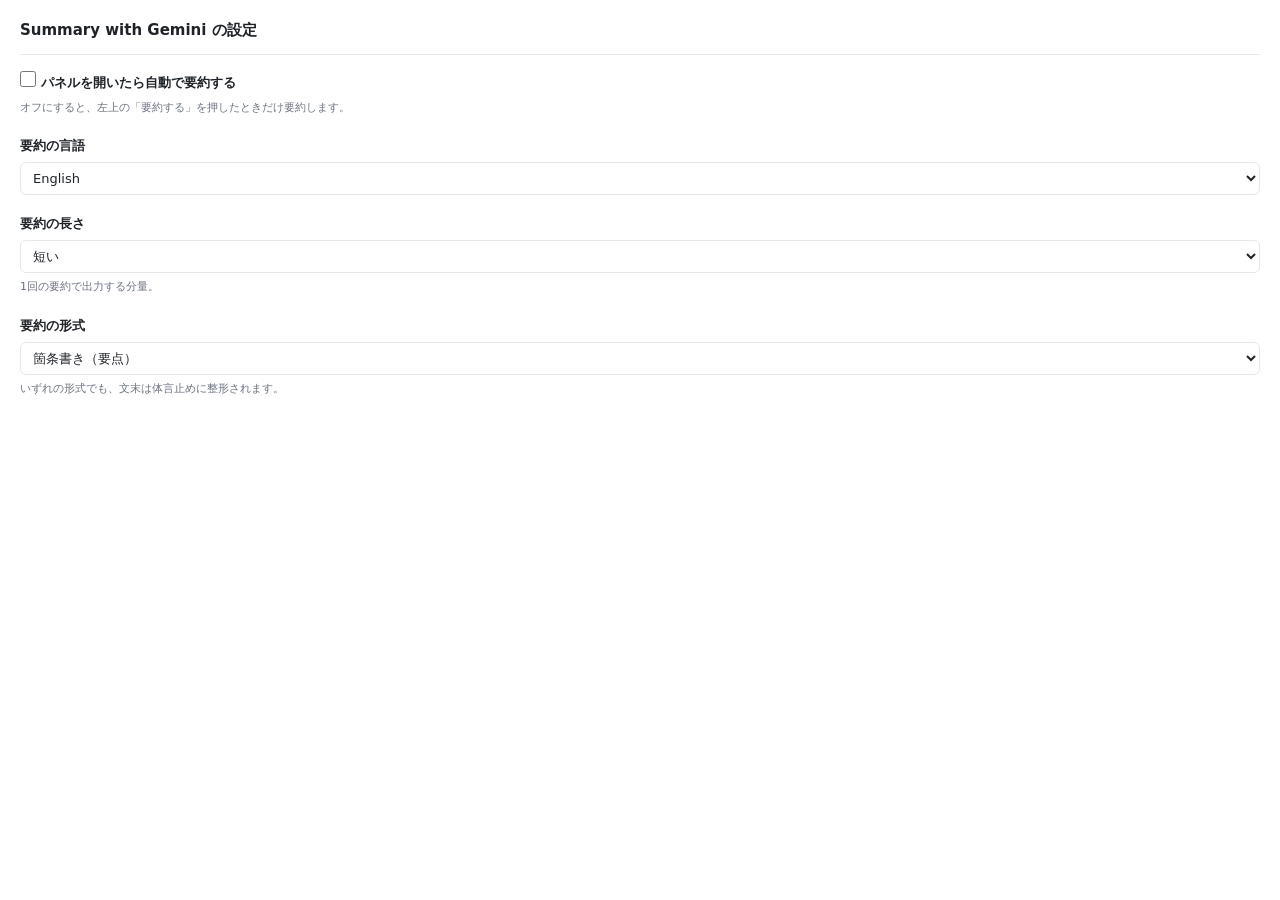
==== options.html @ f43a0a7b "Summary with Gemini: Chrome拡張の初回コミット 表示中のWebページ本文を、Chrome内蔵AI(Gemini Nano / Summarizer API)で 要約して右サイ" ====
<!doctype html>
<html lang="ja">
<head>
  <meta charset="utf-8" />
  <title>Summary with Gemini の設定</title>
  <link rel="stylesheet" href="options.css" />
</head>
<body>
  <h1>Summary with Gemini の設定</h1>

  <form id="form">
    <div class="field">
      <label class="check">
        <input type="checkbox" id="autoRun" />
        <span>パネルを開いたら自動で要約する</span>
      </label>
      <p class="hint">オフにすると、左上の「要約する」を押したときだけ要約します。</p>
    </div>

    <div class="field">
      <label for="language">要約の言語</label>
      <select id="language">
        <option value="en">English</option>
        <option value="ja">日本語</option>
        <option value="zh">中文（简体）</option>
      </select>
      <p class="hint" id="languageHint"></p>
    </div>

    <div class="field">
      <label for="length">要約の長さ</label>
      <select id="length">
        <option value="short">短い</option>
        <option value="medium">ふつう</option>
        <option value="long">長い</option>
      </select>
      <p class="hint">1回の要約で出力する分量。</p>
    </div>

    <div class="field">
      <label for="type">要約の形式</label>
      <select id="type">
        <option value="key-points">箇条書き（要点）</option>
        <option value="tldr">TL;DR（短いまとめ）</option>
        <option value="teaser">ティザー（興味を引く導入）</option>
        <option value="headline">見出し（1行）</option>
      </select>
      <p class="hint">いずれの形式でも、文末は体言止めに整形されます。</p>
    </div>
  </form>

  <p class="saved" id="saved" hidden>保存しました</p>

  <script src="options.js" type="module"></script>
</body>
</html>
---- options.css ----
:root {
  --bg: #ffffff;
  --fg: #1f2328;
  --muted: #6b7280;
  --line: #e5e7eb;
  --accent: #2563eb;
  --ok: #16a34a;
}
@media (prefers-color-scheme: dark) {
  :root {
    --bg: #17181c;
    --fg: #e8eaed;
    --muted: #9aa0a6;
    --line: #2e3035;
    --accent: #4c8dff;
    --ok: #4ade80;
  }
}
* { box-sizing: border-box; }
body {
  margin: 0;
  min-width: 320px;
  padding: 18px 20px 20px;
  background: var(--bg);
  color: var(--fg);
  font: 14px/1.7 system-ui, -apple-system, "Segoe UI", "Hiragino Kaku Gothic ProN", "Noto Sans JP", sans-serif;
}
h1 {
  margin: 0 0 16px;
  padding-bottom: 10px;
  font-size: 15px;
  font-weight: 650;
  border-bottom: 1px solid var(--line);
}
.field { margin-bottom: 18px; }
.field label { display: block; margin-bottom: 5px; font-size: 13px; font-weight: 600; }
select {
  width: 100%;
  padding: 7px 8px;
  font: inherit;
  font-size: 13px;
  color: var(--fg);
  background: var(--bg);
  border: 1px solid var(--line);
  border-radius: 6px;
}
select:focus { outline: 2px solid var(--accent); outline-offset: 1px; }
.check {
  display: flex;
  align-items: center;
  gap: 8px;
  margin-bottom: 0;
  font-size: 13px;
  font-weight: 600;
  cursor: pointer;
}
.check input {
  width: 16px;
  height: 16px;
  margin: 0;
  accent-color: var(--accent);
  cursor: pointer;
}
.hint { margin: 5px 0 0; font-size: 11px; color: var(--muted); }
.saved { margin: 0; font-size: 12px; color: var(--ok); }
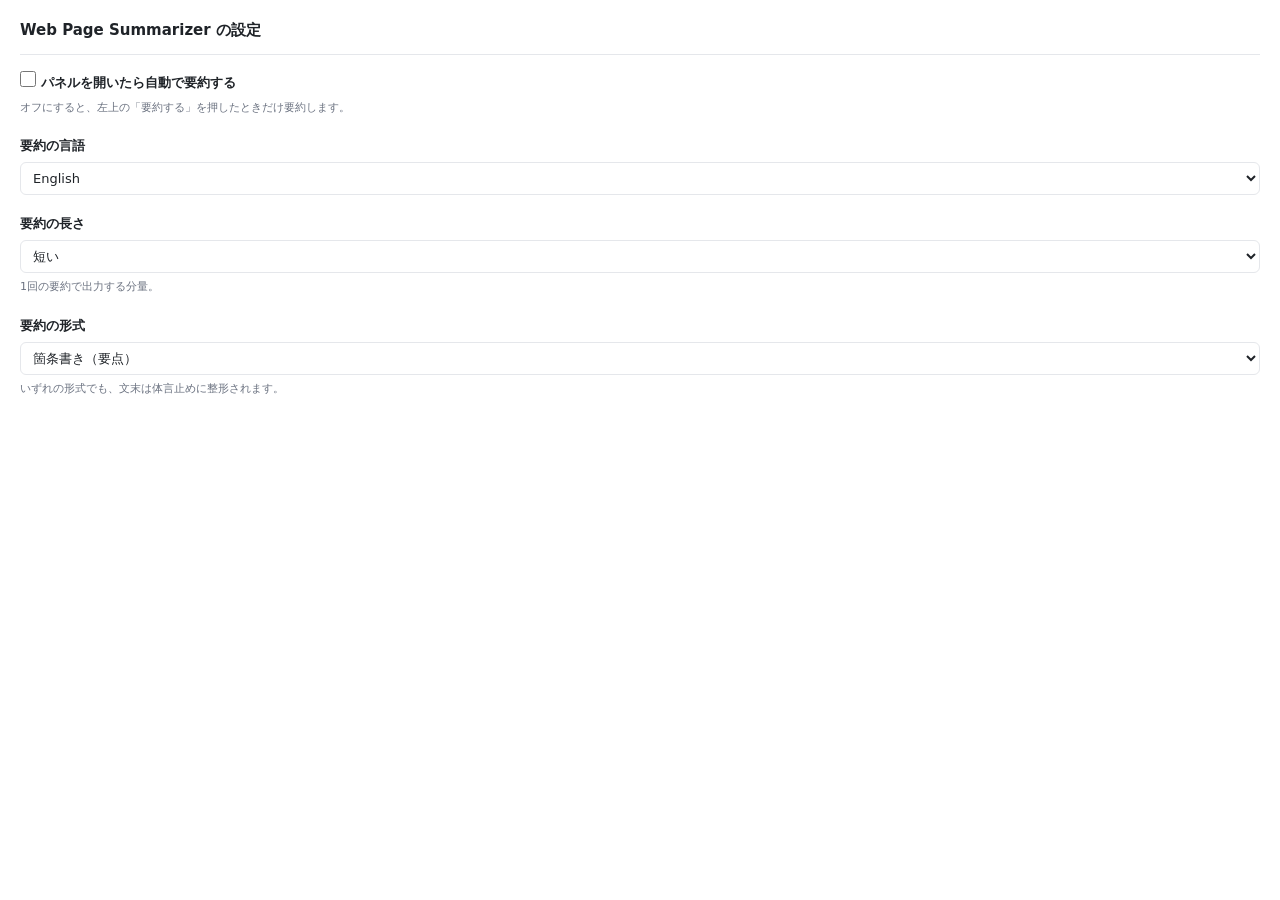
==== commit 744914ad: "ストア公開に向けて名称変更と権限の最小化 - 拡張機能名を Summary with Gemini から Web Page Summarizer に変更   (Gemini はGoogleの商標のため" ====
--- a/options.html
+++ b/options.html
@@ -2,11 +2,11 @@
 <html lang="ja">
 <head>
   <meta charset="utf-8" />
-  <title>Summary with Gemini の設定</title>
+  <title>Web Page Summarizer の設定</title>
   <link rel="stylesheet" href="options.css" />
 </head>
 <body>
-  <h1>Summary with Gemini の設定</h1>
+  <h1>Web Page Summarizer の設定</h1>
 
   <form id="form">
     <div class="field">
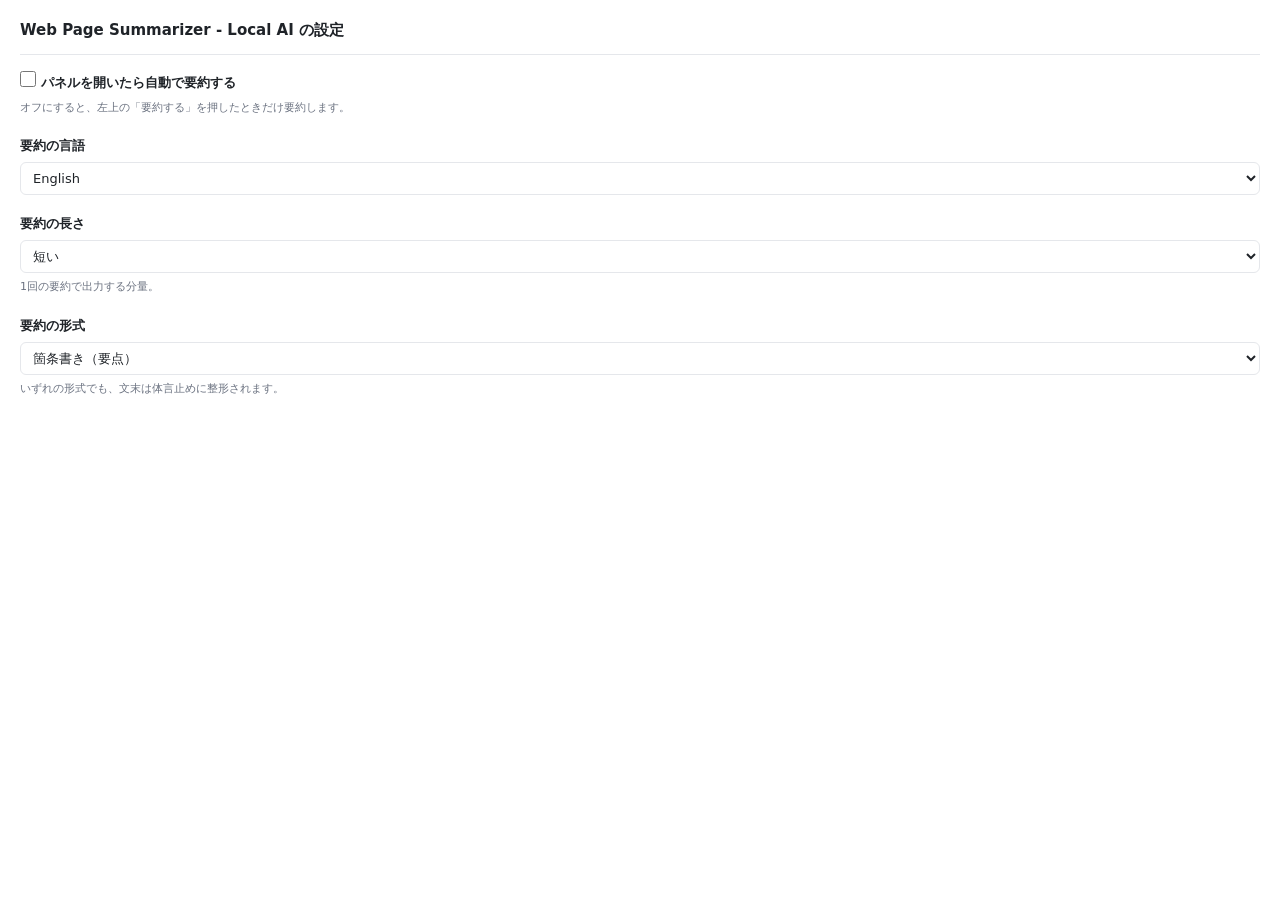
==== commit c24cab2d: "拡張機能名を Web Page Summarizer - Local AI に変更 検索される語 (summarizer / web page) と差別化要素 (Local AI) の 両方を名称に含" ====
--- a/options.html
+++ b/options.html
@@ -2,11 +2,11 @@
 <html lang="ja">
 <head>
   <meta charset="utf-8" />
-  <title>Web Page Summarizer の設定</title>
+  <title>Web Page Summarizer - Local AI の設定</title>
   <link rel="stylesheet" href="options.css" />
 </head>
 <body>
-  <h1>Web Page Summarizer の設定</h1>
+  <h1>Web Page Summarizer - Local AI の設定</h1>
 
   <form id="form">
     <div class="field">
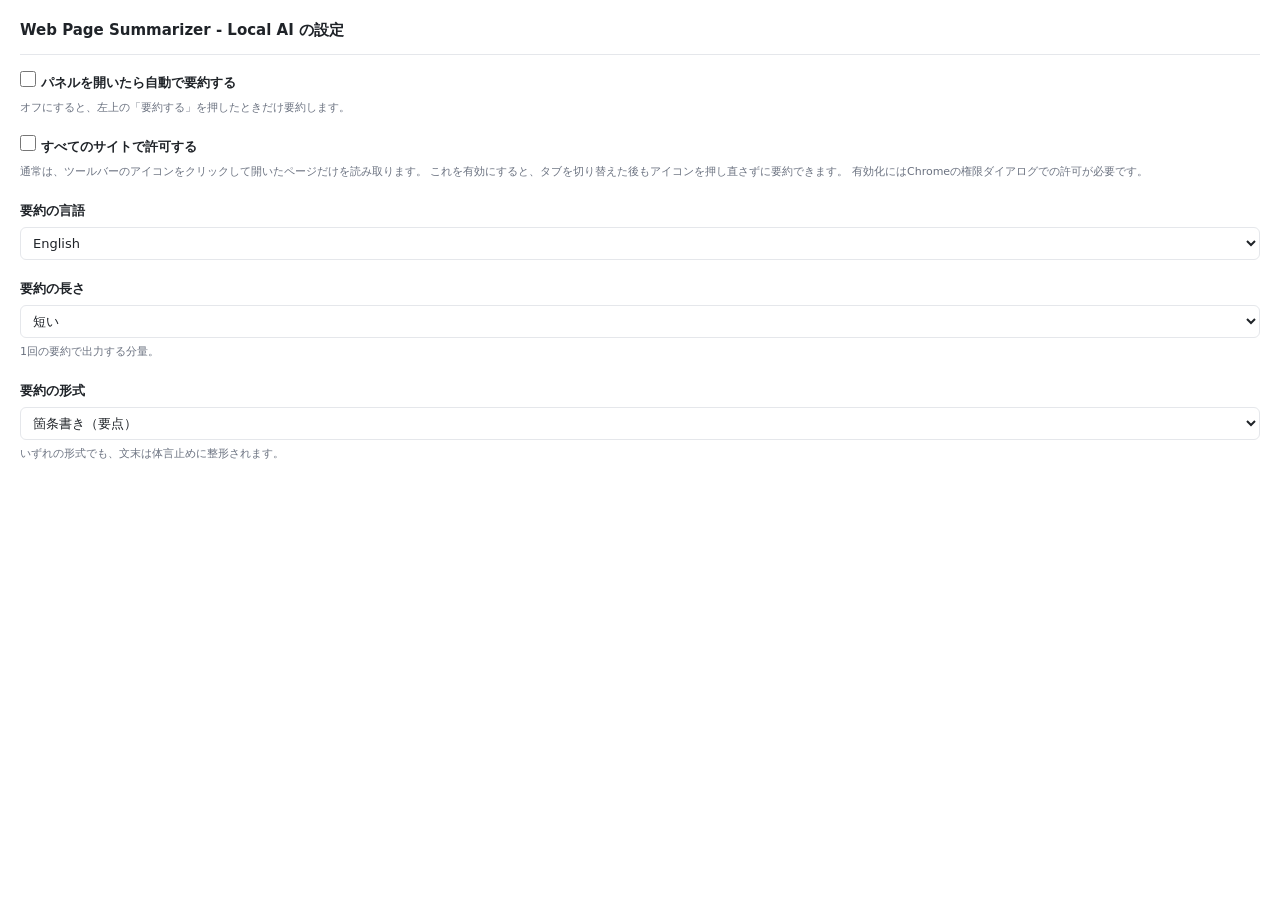
==== commit 544523d0: "権限ダイアログを既定で出さないようにする action.onClicked で受けてから sidePanel.open() を呼ぶ経路に変更。 クリック時に activeTab が付与されるため、ホス" ====
--- a/options.html
+++ b/options.html
@@ -15,6 +15,18 @@
         <span>パネルを開いたら自動で要約する</span>
       </label>
       <p class="hint">オフにすると、左上の「要約する」を押したときだけ要約します。</p>
+    </div>
+
+    <div class="field">
+      <label class="check">
+        <input type="checkbox" id="allSites" />
+        <span>すべてのサイトで許可する</span>
+      </label>
+      <p class="hint">
+        通常は、ツールバーのアイコンをクリックして開いたページだけを読み取ります。
+        これを有効にすると、タブを切り替えた後もアイコンを押し直さずに要約できます。
+        有効化にはChromeの権限ダイアログでの許可が必要です。
+      </p>
     </div>
 
     <div class="field">
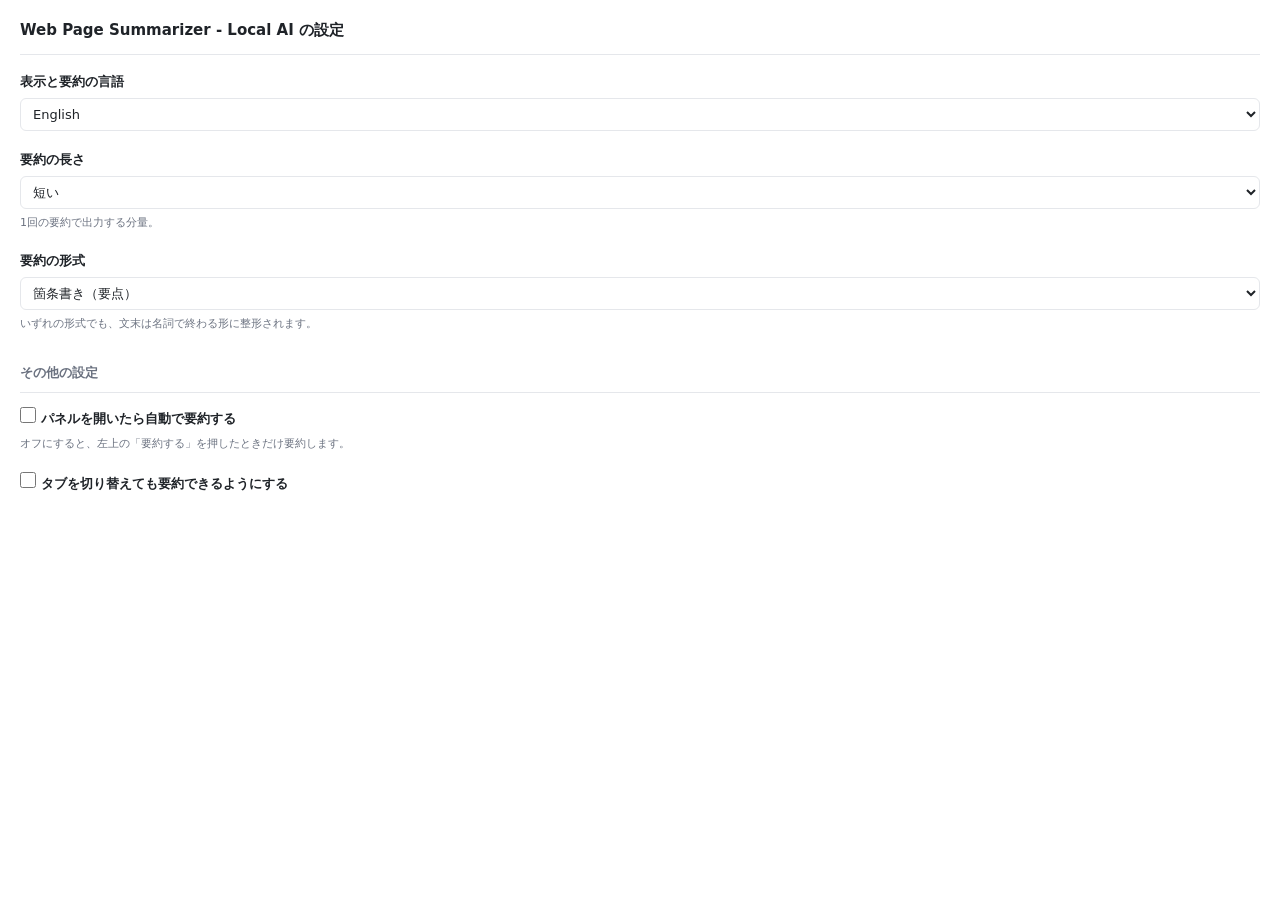
==== commit dc277556: "UIを言語設定に追従させ、要約ボタンのテイストを刷新 i18n: - i18n.js を追加。ja / en / zh のUI文言辞書と data-i18n の一括適用 - サイドパネルと設定画面の全" ====
--- a/options.html
+++ b/options.html
@@ -2,35 +2,15 @@
 <html lang="ja">
 <head>
   <meta charset="utf-8" />
-  <title>Web Page Summarizer - Local AI の設定</title>
+  <title>Web Page Summarizer - Local AI</title>
   <link rel="stylesheet" href="options.css" />
 </head>
 <body>
-  <h1>Web Page Summarizer - Local AI の設定</h1>
+  <h1 id="title" data-i18n="settingsTitle">Web Page Summarizer - Local AI の設定</h1>
 
   <form id="form">
     <div class="field">
-      <label class="check">
-        <input type="checkbox" id="autoRun" />
-        <span>パネルを開いたら自動で要約する</span>
-      </label>
-      <p class="hint">オフにすると、左上の「要約する」を押したときだけ要約します。</p>
-    </div>
-
-    <div class="field">
-      <label class="check">
-        <input type="checkbox" id="allSites" />
-        <span>すべてのサイトで許可する</span>
-      </label>
-      <p class="hint">
-        通常は、ツールバーのアイコンをクリックして開いたページだけを読み取ります。
-        これを有効にすると、タブを切り替えた後もアイコンを押し直さずに要約できます。
-        有効化にはChromeの権限ダイアログでの許可が必要です。
-      </p>
-    </div>
-
-    <div class="field">
-      <label for="language">要約の言語</label>
+      <label for="language" data-i18n="languageLabel">表示と要約の言語</label>
       <select id="language">
         <option value="en">English</option>
         <option value="ja">日本語</option>
@@ -40,28 +20,46 @@
     </div>
 
     <div class="field">
-      <label for="length">要約の長さ</label>
+      <label for="length" data-i18n="lengthLabel">要約の長さ</label>
       <select id="length">
-        <option value="short">短い</option>
-        <option value="medium">ふつう</option>
-        <option value="long">長い</option>
+        <option value="short" data-i18n="lengthShort">短い</option>
+        <option value="medium" data-i18n="lengthMedium">ふつう</option>
+        <option value="long" data-i18n="lengthLong">長い</option>
       </select>
-      <p class="hint">1回の要約で出力する分量。</p>
+      <p class="hint" data-i18n="lengthHint">1回の要約で出力する分量。</p>
     </div>
 
     <div class="field">
-      <label for="type">要約の形式</label>
+      <label for="type" data-i18n="typeLabel">要約の形式</label>
       <select id="type">
-        <option value="key-points">箇条書き（要点）</option>
-        <option value="tldr">TL;DR（短いまとめ）</option>
-        <option value="teaser">ティザー（興味を引く導入）</option>
-        <option value="headline">見出し（1行）</option>
+        <option value="key-points" data-i18n="typeKeyPoints">箇条書き（要点）</option>
+        <option value="tldr" data-i18n="typeTldr">TL;DR（短いまとめ）</option>
+        <option value="teaser" data-i18n="typeTeaser">ティザー（興味を引く導入）</option>
+        <option value="headline" data-i18n="typeHeadline">見出し（1行）</option>
       </select>
-      <p class="hint">いずれの形式でも、文末は体言止めに整形されます。</p>
+      <p class="hint" data-i18n="typeHint">いずれの形式でも、文末は名詞で終わる形に整形されます。</p>
+    </div>
+
+    <h2 data-i18n="otherHeading">その他の設定</h2>
+
+    <div class="field">
+      <label class="check">
+        <input type="checkbox" id="autoRun" />
+        <span data-i18n="autoRunLabel">パネルを開いたら自動で要約する</span>
+      </label>
+      <p class="hint" data-i18n="autoRunHint">オフにすると、左上の「要約する」を押したときだけ要約します。</p>
+    </div>
+
+    <div class="field">
+      <label class="check">
+        <input type="checkbox" id="allSites" />
+        <span data-i18n="allSitesLabel">タブを切り替えても要約できるようにする</span>
+      </label>
+      <p class="hint" data-i18n="allSitesHint"></p>
     </div>
   </form>
 
-  <p class="saved" id="saved" hidden>保存しました</p>
+  <p class="saved" id="saved" data-i18n="saved" hidden>保存しました</p>
 
   <script src="options.js" type="module"></script>
 </body>
--- a/options.css
+++ b/options.css
@@ -32,6 +32,14 @@
   font-weight: 650;
   border-bottom: 1px solid var(--line);
 }
+h2 {
+  margin: 28px 0 14px;
+  padding-bottom: 8px;
+  font-size: 13px;
+  font-weight: 650;
+  color: var(--muted);
+  border-bottom: 1px solid var(--line);
+}
 .field { margin-bottom: 18px; }
 .field label { display: block; margin-bottom: 5px; font-size: 13px; font-weight: 600; }
 select {
